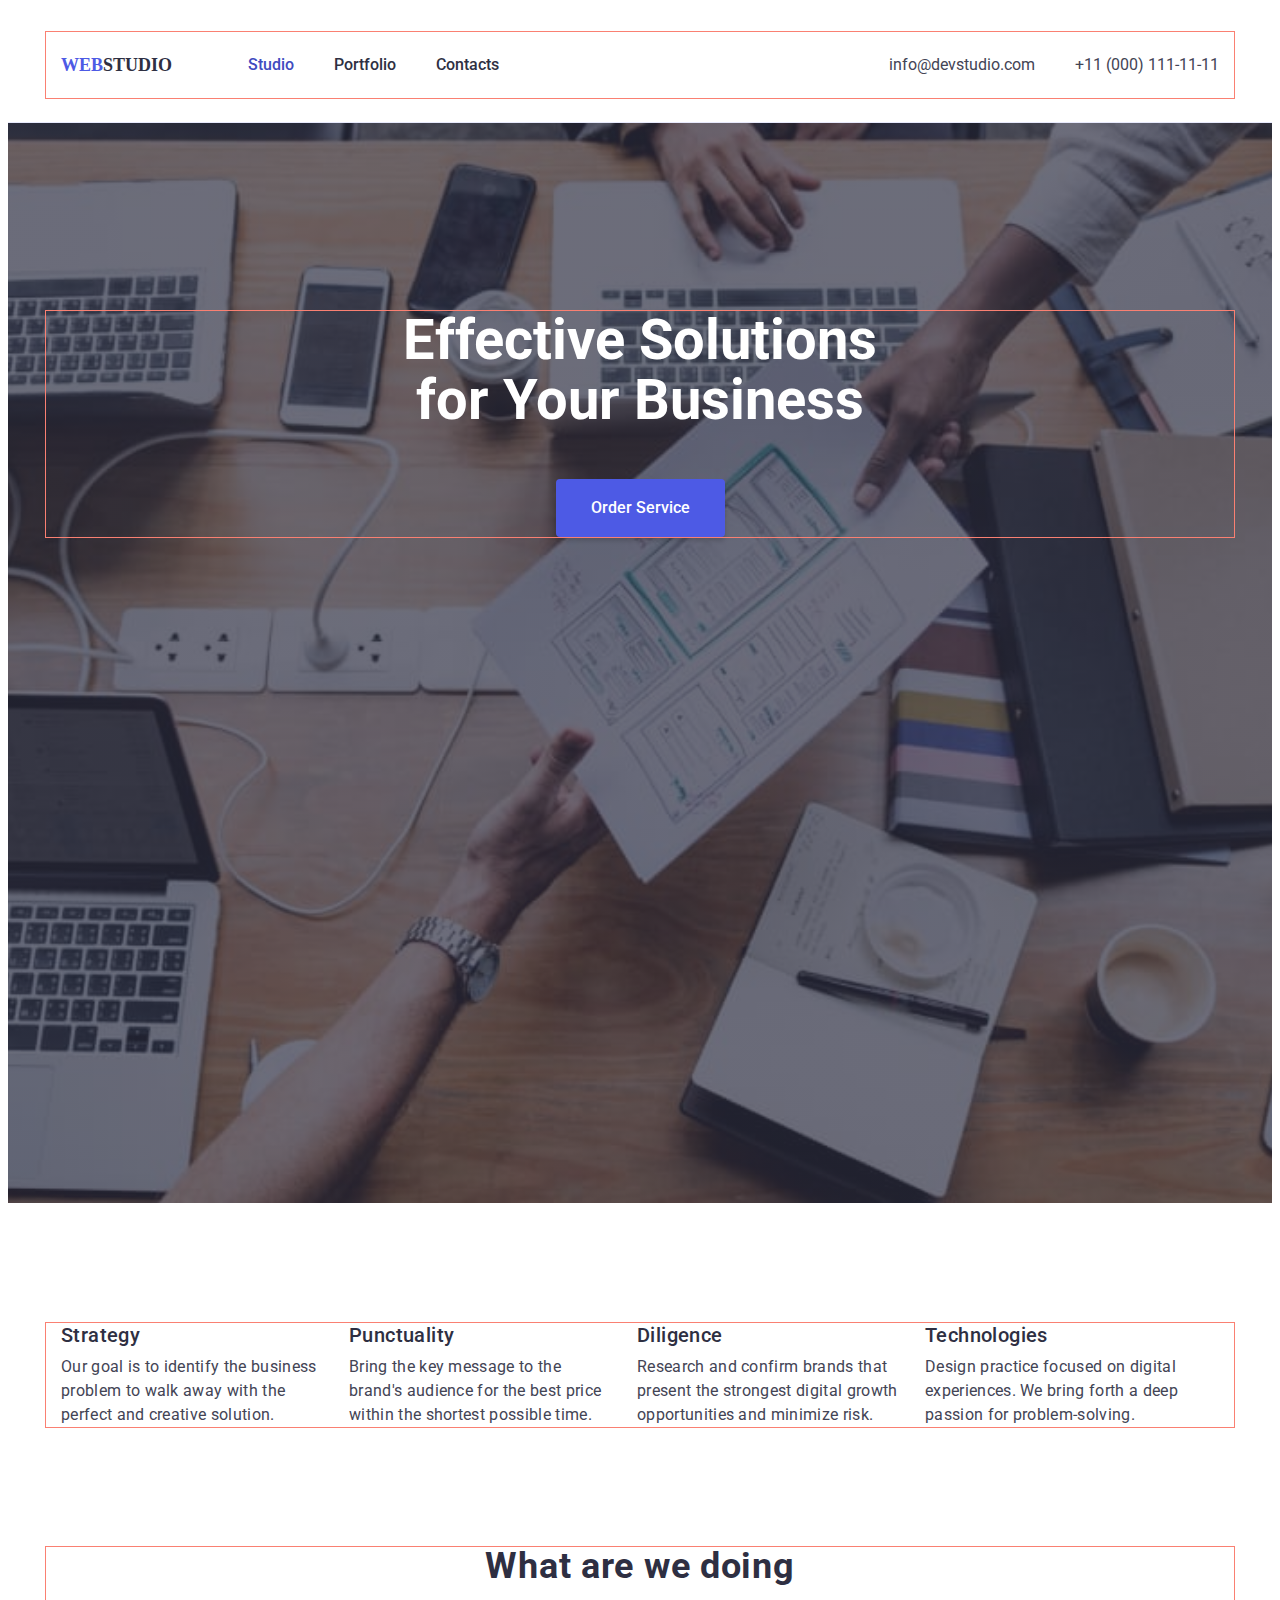
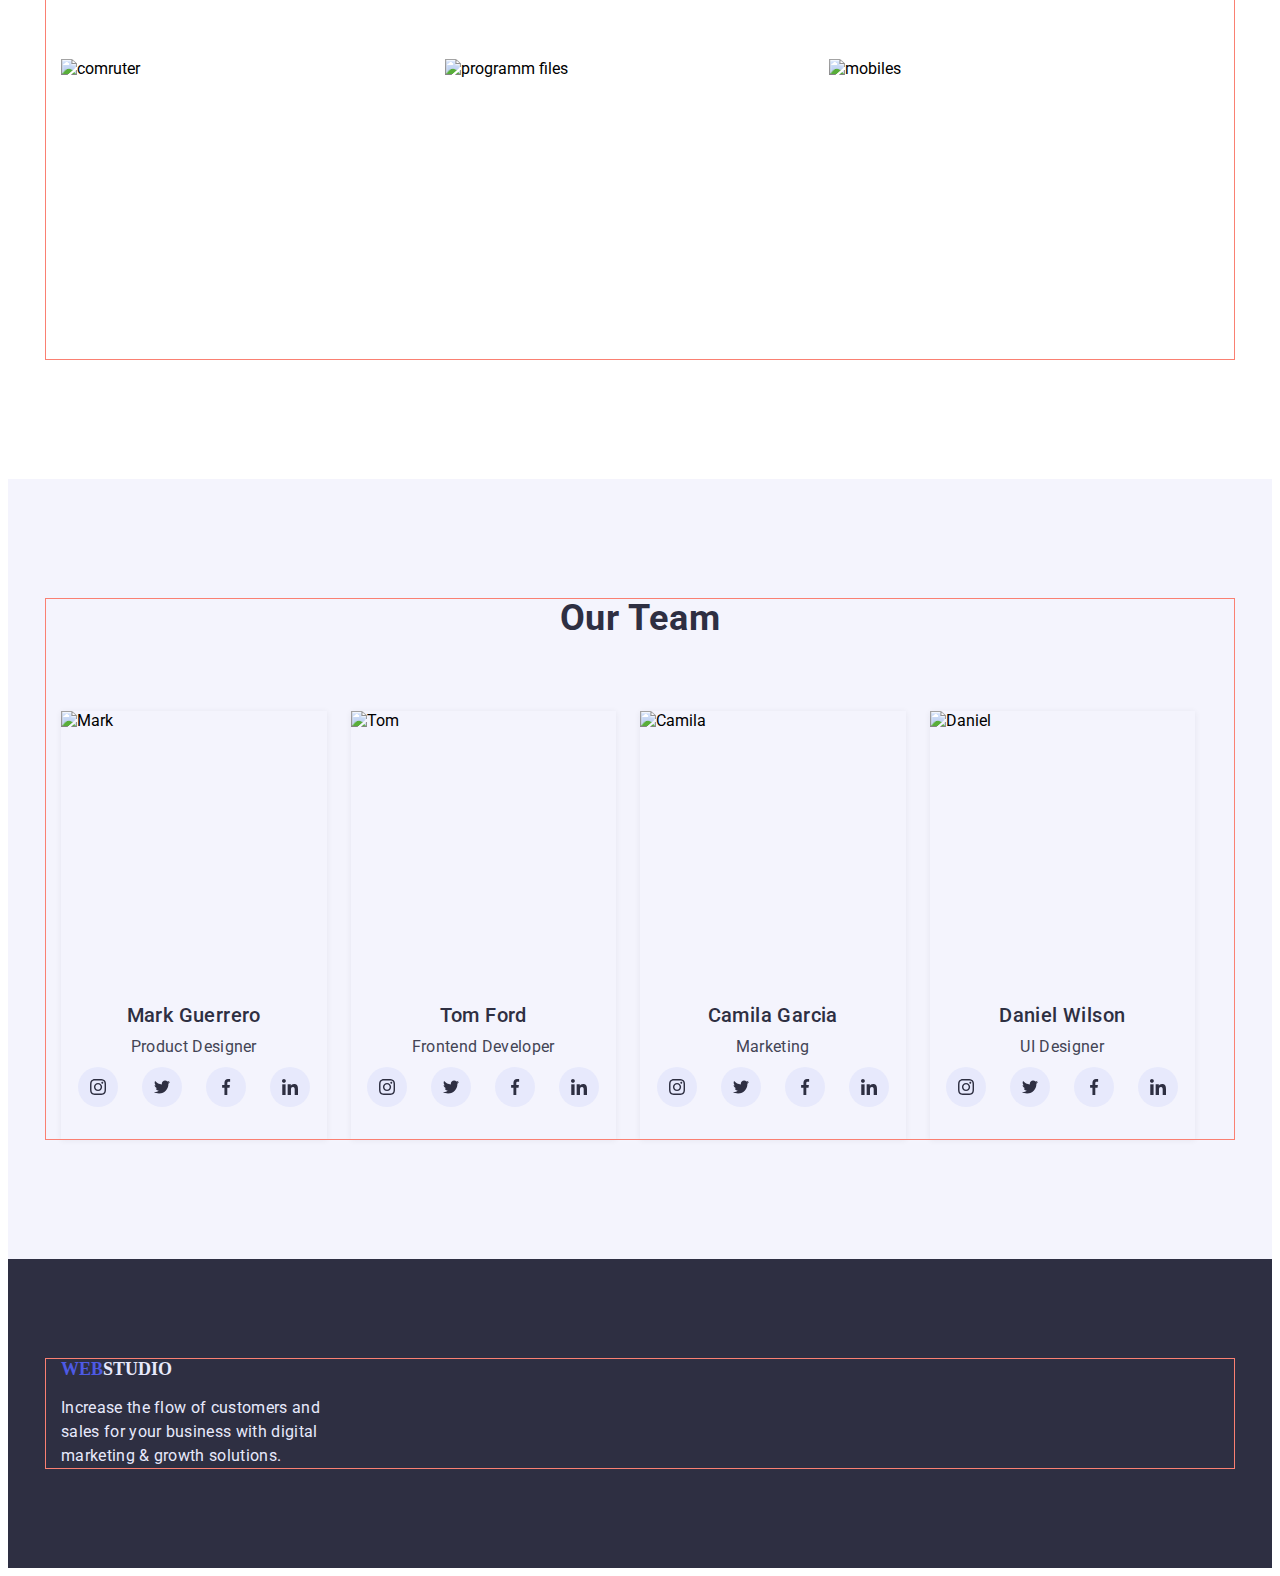
==== index.html @ 9deb0071 "bg+icons" ====
<!DOCTYPE html>
<html lang="en">
  <head>
    <meta charset="UTF-8" />
    <meta name="viewport" content="width=device-width, initial-scale=1.0" />
    <link rel="preconnect" href="https://fonts.googleapis.com" />
    <link rel="preconnect" href="https://fonts.gstatic.com" crossorigin />
    <link
      href="https://fonts.googleapis.com/css2?family=Roboto:wght@100;300;400;500;700;900&display=swap"
      rel="stylesheet"
    />

    <link
      rel="stylesheet"
      href="https://cdnjs.cloudflare.com/ajax/libs/modern-normalize/3.0.1/modern-normalize.min.css"
      integrity="sha512-q6WgHqiHlKyOqslT/lgBgodhd03Wp4BEqKeW6nNtlOY4quzyG3VoQKFrieaCeSnuVseNKRGpGeDU3qPmabCANg=="
      crossorigin="anonymous"
      referrerpolicy="no-referrer"
    />
    <link rel="stylesheet" href="./css/styles.css" />
    <title>Web Studio</title>
  </head>
  <body>
    <header class="header">
      <div class="container main-nav">
        <a class="logo-link logo link" href="#home"
          >WEB<span class="logo-dark">STUDIO</span></a
        >
        <nav class="header-navigation">
          <ul class="header-menu">
            <li class="header-menu-item">
              <a class="header-menu-link current link" href="./index.html"
                >Studio</a
              >
            </li>
            <li class="header-menu-item">
              <a class="header-menu-link link" href="./portfolio.html"
                >Portfolio</a
              >
            </li>
            <li class="header-menu-item">
              <a class="header-menu-link link" href="#contacts">Contacts</a>
            </li>
          </ul>
        </nav>

        <ul class="header-contact">
          <li class="header-contact-item">
            <a class="header-contact-link link" href="mailto:info@devstudio.com"
              >info@devstudio.com</a
            >
          </li>
          <li class="header-contact-item">
            <a class="header-contact-link link" href="tel:+110001111111"
              >+11 (000) 111-11-11</a
            >
          </li>
        </ul>
      </div>
    </header>

    <main>
      <section id="home" class="hero">
        <div class="container">
          <h1 class="hero-title">
            Effective Solutions <br />for Your Business
          </h1>
          <button class="hero-btn" type="button">Order Service</button>
        </div>
      </section>
      <section id="studio" class="uberuns">
        <div class="container">
          <h2 hidden>uber uns</h2>
          <ul class="uberuns-list">
            <li class="uberuns-item">
              <h3 class="uberuns-subtitel subtitel">Strategy</h3>
              <p class="uberuns-text text">
                Our goal is to identify the business problem to walk away with
                the perfect and creative solution.
              </p>
            </li>
            <li class="uberuns-item">
              <h3 class="uberuns-subtitel subtitel">Punctuality</h3>
              <p class="uberuns-text text">
                Bring the key message to the brand's audience for the best price
                within the shortest possible time.
              </p>
            </li>
            <li class="uberuns-item">
              <h3 class="uberuns-subtitel subtitel">Diligence</h3>
              <p class="uberuns-text text">
                Research and confirm brands that present the strongest digital
                growth opportunities and minimize risk.
              </p>
            </li>
            <li class="uberuns-item">
              <h3 class="uberuns-subtitel subtitel">Technologies</h3>
              <p class="uberuns-text text">
                Design practice focused on digital experiences. We bring forth a
                deep passion for problem-solving.
              </p>
            </li>
          </ul>
        </div>
      </section>
      <section id="portfolio" class="work">
        <div class="container">
          <h2 class="work-title title">What are we doing</h2>
          <ul class="work-list">
            <li class="work-item">
              <img
                src="./images/img_1.jpg"
                alt="comruter"
                width="360"
                height="300"
              />
            </li>
            <li class="work-item">
              <img
                src="./images/img_2.jpg"
                alt="programm files"
                width="360"
                height="300"
              />
            </li>
            <li class="work-item">
              <img
                src="./images/img_3.jpg"
                alt="mobiles"
                width="360"
                height="300"
              />
            </li>
          </ul>
        </div>
      </section>
      <section id="contacts" class="team">
        <div class="container">
          <h2 class="team-title title">Our Team</h2>
          <ul class="team-list">
            <li class="team-item">
              <img
                src="./images/img_Mark.jpg"
                alt="Mark"
                width="264"
                height="260"
                class="team-img"
              />
              <div class="team-description">
                <h3 class="team-subtitel subtitel">Mark Guerrero</h3>
                <p class="team-prof text">Product Designer</p>
                <ul class="team-soc-list list">
                  <li class="team-soc-item">
                    <a href="" class="team-soc-link"
                      ><svg class="team-soc-icon" width="16" height="16">
                        <use
                          href="./images/icons.svg#icon-instagram"
                        ></use></svg
                    ></a>
                  </li>
                  <li class="team-soc-item">
                    <a href="" class="team-soc-link"
                      ><svg class="team-soc-icon" width="16" height="16">
                        <use href="./images/icons.svg#icon-twitter"></use></svg
                    ></a>
                  </li>
                  <li class="team-soc-item">
                    <a href="" class="team-soc-link"
                      ><svg class="team-soc-icon" width="16" height="16">
                        <use href="./images/icons.svg#icon-facebook"></use></svg
                    ></a>
                  </li>
                  <li class="team-soc-item">
                    <a href="" class="team-soc-link"
                      ><svg class="team-soc-icon" width="16" height="16">
                        <use href="./images/icons.svg#icon-linkedin"></use></svg
                    ></a>
                  </li>
                </ul>
              </div>
            </li>
            <li class="team-item">
              <img
                src="./images/img_Tom.jpg"
                alt="Tom"
                width="264"
                height="260"
                class="team-img"
              />
              <div class="team-description">
                <h3 class="team-subtitel subtitel">Tom Ford</h3>
                <p class="team-prof text">Frontend Developer</p>
                <ul class="team-soc-list list">
                  <li class="team-soc-item">
                    <a href="" class="team-soc-link"
                      ><svg class="team-soc-icon" width="16" height="16">
                        <use
                          href="./images/icons.svg#icon-instagram"
                        ></use></svg
                    ></a>
                  </li>
                  <li class="team-soc-item">
                    <a href="" class="team-soc-link"
                      ><svg class="team-soc-icon" width="16" height="16">
                        <use href="./images/icons.svg#icon-twitter"></use></svg
                    ></a>
                  </li>
                  <li class="team-soc-item">
                    <a href="" class="team-soc-link"
                      ><svg class="team-soc-icon" width="16" height="16">
                        <use href="./images/icons.svg#icon-facebook"></use></svg
                    ></a>
                  </li>
                  <li class="team-soc-item">
                    <a href="" class="team-soc-link"
                      ><svg class="team-soc-icon" width="16" height="16">
                        <use href="./images/icons.svg#icon-linkedin"></use></svg
                    ></a>
                  </li>
                </ul>
              </div>
            </li>
            <li class="team-item">
              <img
                src="./images/img_Camila.jpg"
                alt="Camila"
                width="264"
                height="260"
                class="team-img"
              />
              <div class="team-description">
                <h3 class="team-subtitel subtitel">Camila Garcia</h3>
                <p class="team-prof text">Marketing</p>
                <ul class="team-soc-list list">
                  <li class="team-soc-item">
                    <a href="" class="team-soc-link"
                      ><svg class="team-soc-icon" width="16" height="16">
                        <use
                          href="./images/icons.svg#icon-instagram"
                        ></use></svg
                    ></a>
                  </li>
                  <li class="team-soc-item">
                    <a href="" class="team-soc-link"
                      ><svg class="team-soc-icon" width="16" height="16">
                        <use href="./images/icons.svg#icon-twitter"></use></svg
                    ></a>
                  </li>
                  <li class="team-soc-item">
                    <a href="" class="team-soc-link"
                      ><svg class="team-soc-icon" width="16" height="16">
                        <use href="./images/icons.svg#icon-facebook"></use></svg
                    ></a>
                  </li>
                  <li class="team-soc-item">
                    <a href="" class="team-soc-link"
                      ><svg class="team-soc-icon" width="16" height="16">
                        <use href="./images/icons.svg#icon-linkedin"></use></svg
                    ></a>
                  </li>
                </ul>
              </div>
            </li>
            <li class="team-item">
              <img
                src="./images/img_Daniel.jpg"
                alt="Daniel"
                width="264"
                height="260"
                class="team-img"
              />
              <div class="team-description">
                <h3 class="team-subtitel subtitel">Daniel Wilson</h3>
                <p class="team-prof text">UI Designer</p>
                <ul class="team-soc-list list">
                  <li class="team-soc-item">
                    <a href="" class="team-soc-link"
                      ><svg class="team-soc-icon" width="16" height="16">
                        <use
                          href="./images/icons.svg#icon-instagram"
                        ></use></svg
                    ></a>
                  </li>
                  <li class="team-soc-item">
                    <a href="" class="team-soc-link"
                      ><svg class="team-soc-icon" width="16" height="16">
                        <use href="./images/icons.svg#icon-twitter"></use></svg
                    ></a>
                  </li>
                  <li class="team-soc-item">
                    <a href="" class="team-soc-link"
                      ><svg class="team-soc-icon" width="16" height="16">
                        <use href="./images/icons.svg#icon-facebook"></use></svg
                    ></a>
                  </li>
                  <li class="team-soc-item">
                    <a href="" class="team-soc-link"
                      ><svg class="team-soc-icon" width="16" height="16">
                        <use href="./images/icons.svg#icon-linkedin"></use></svg
                    ></a>
                  </li>
                </ul>
              </div>
            </li>
          </ul>
        </div>
      </section>
    </main>

    <footer class="footer">
      <div class="container">
        <a class="logo link" href="#home"
          >WEB<span class="logo-light">STUDIO</span></a
        >
        <p class="foot">
          Increase the flow of customers and sales for your business with
          digital marketing & growth solutions.
        </p>
      </div>
    </footer>
  </body>
</html>
---- css/styles.css ----
:root {
  --dark-color: #2e2f42;
  --text-color: #434455;
  --second-text-color: #ffffff;
  --primarybrand-color: #4d5ae5;
  --pressed-state-color: #404bbf;
  --accent-color: #e7e9fc;
  --light-color: #f4f4fd;
  /* --success-color: #31d0aa; */
  /* --subtletext-color: #8e8f99; */
  --padding-top: 120px;
  --padding-bottom: 120px;
  --max-width: 264px;
  --margin-bottom-text: 8px;
  --mardin-bottom-subtitle: 72px;
  --margin-bottom-img: 32px;
  --margin-right: 24px;
}

/* * { */
/* box-sizing: border-box; */
/* margin: 0; */
/* padding: 0; */
/* } */

/* html, */
/* body { */
/* height: 100%; */
/* margin: 0; */
/* padding: 0; */
/* box-sizing: border-box; */
/* } */

body {
  font-family: "Roboto", sans-serif;
}

p,
h1,
h2,
h3,
h4,
h5,
h6 {
  margin: 0;
}

a {
  text-decoration: none;
}

ul,
ol {
  list-style-type: none;
  padding-left: 0;
  margin: 0;
}

/* address { */
/* font-style: normal; */
/* } */

button {
  cursor: pointer;
}

img {
  height: auto;
  max-width: 100%;
  display: block;
}

.link {
  text-decoration: none;
}

.list {
  padding: 0;
  margin: 0;
  list-style: none;
}

.container {
  max-width: 1158px;
  width: 100%;
  padding-left: 15px;
  padding-right: 15px;
  margin: 0 auto;
  outline: 1px solid salmon;
}

.logo {
  font-family: "Raleway";
  font-optical-sizing: auto;
  font-weight: 800;
  /* font-style: normal; */
  font-size: 18px;
  line-height: 1.16;
  letter-spacing: 3%;
  color: var(--primarybrand-color);
}

.logo-dark {
  color: var(--dark-color);
}

.logo-light {
  color: var(--accent-color);
}

.title {
  font-size: 36px;
  /* font-weight: 700; */
  line-height: 1.11;
  letter-spacing: 0.02em;
  text-align: center;
  color: var(--dark-color);
}

.subtitel {
  font-size: 20px;
  font-weight: 500;
  line-height: 1.2;
  letter-spacing: 0.02em;
  color: var(--dark-color);
}

.text {
  font-size: 16px;
  /* font-weight: 400; */
  line-height: 1.5;
  letter-spacing: 0.02em;
  color: var(--text-color);
}

/*! ----------HEADER -------*/
/* .header-contact { */
/* font-style: normal; */
/* } */
/*  */

.header {
  padding-top: 24px;
  padding-bottom: 24px;
  border-bottom: 1px solid var(--accent-color);
}

.main-nav {
  display: flex;
  align-items: center;
  /* justify-content: space-between; */
}

.logo-link {
  /* padding-top: 24px; */
  /* padding-bottom: 24px; */
  /* margin-right: 76px; */
}

.header-menu {
  display: flex;
  margin-left: 76px;
  /* margin-right: 332px; */
}

.header-menu-item:not(:last-child) {
  margin-right: 40px;
}

.header-menu-link {
  display: block;
  padding-top: 21px;
  padding-bottom: 21px;

  font-weight: 500;
  font-size: 16px;
  line-height: 1.5;
  letter-spacing: 2%;
  color: var(--dark-color);
}

.header-menu-link.current {
  color: var(--pressed-state-color);
}

.header-menu-link:active {
  color: var(--pressed-state-color);
}

.header-contact {
  display: flex;
  margin-left: auto;
}

.header-contact-link {
  display: block;

  /* font-weight: 400; */
  font-size: 16px;
  line-height: 1.5;
  letter-spacing: 2%;
  /* font-style: normal; */
  color: var(--text-color);
}

.header-contact-item:not(:last-child) {
  margin-right: 40px;
}

/*! ----------HERO-------*/

.hero {
  padding-top: 188px;
  padding-bottom: 292px;
  text-align: center;
  max-width: 1660px;
  height: 600px;
  background-color: var(--dark-color);
  background-image: linear-gradient(
      rgba(46, 47, 66, 0.7),
      rgba(46, 47, 66, 0.7)
    ),
    url(../images/hero-bg.jpg);
  background-repeat: no-repeat;
  background-size: cover;
  background-position: center;
  margin: 0 auto;
}

.hero-title {
  margin: 0 auto 48px;
  /* font-weight: 700; */
  font-size: 56px;
  letter-spacing: 2%;
  line-height: 1.07;
  text-align: center;
  color: var(--second-text-color);
  /* max-width: 496px; */
}

.hero-btn {
  min-width: 169px;
  padding: 16px 32px;
  font-family: inherit;
  font-size: 16px;
  font-weight: 500;
  line-height: 1.5;
  /* letter-spacing: 4%; */
  background-color: var(--primarybrand-color);
  color: var(--second-text-color);
  /* text-align: center; */
  cursor: pointer;
  border: 1px solid transparent;
  border-radius: 4px;
  box-shadow: 0px 4px 4px 0px #00000026;
}

.hero-btn:hover {
  background-color: var(--pressed-state-color);
  border: 1px solid transparent;
}

/*! ----------UBER UNS -------*/

.uberuns {
  padding-top: var(--padding-top);
  padding-bottom: var(--padding-bottom);
}

.uberuns-list {
  display: flex;
}

.uberuns-item {
  width: 264px;
}

.uberuns-item:not(:last-child) {
  margin-right: var(--margin-right);
}

.uberuns-subtitel {
  text-align: left;
  margin-bottom: var(--margin-bottom-text);
}

.uberuns-text {
  text-align: left;
  max-width: var(--max-width);
}

/*! ----------WORK -------*/

.work {
  padding-bottom: var(--padding-bottom);
}

.work-title {
  margin-bottom: var(--mardin-bottom-subtitle);
}

.work-list {
  display: flex;
}

.work-item {
}

.work-item:not(:last-child) {
  margin-right: var(--margin-right);
}

/*! ----------OUR TEAM -------*/

.team {
  padding-top: var(--padding-top);
  padding-bottom: var(--padding-bottom);
  background-color: #f4f4fd;
}

.team-title {
  margin-bottom: var(--mardin-bottom-subtitle);
}

.team-list {
  display: flex;

  margin-right: 24px;
  /* justify-content: space-between; */
}

.team-item {
  min-width: 264px;
  flex-basis: calc((100% - 72px) * 4);
  box-shadow: 0px 2px 1px 0px #2e2f4214;
  box-shadow: 0px 1px 1px 0px #2e2f4229;
  box-shadow: 0px 1px 6px 0px #2e2f4214;
}

.team-item:not(:last-child) {
  margin-right: var(--margin-right);
}

.team-img {
  margin-bottom: var(--margin-bottom-img);
}

.team-description {
  margin-bottom: 32px;
}

.team-subtitel {
  text-align: center;
  margin-bottom: var(--margin-bottom-text);
}

.team-prof {
  text-align: center;
  margin-bottom: var(--margin-bottom-text);
}
.team-soc-list {
  display: flex;
  justify-content: center;
}

.team-soc-item + .team-soc-item {
  margin-left: 24px;
}

.team-soc-link {
  display: flex;
  justify-content: center;
  align-items: center;
  width: 40px;
  height: 40px;
  background-color: var(--accent-color);
  border-radius: 50%;
  fill: var(--dark-color);
}

.team-soc-link:hover {
  background-color: var(--primarybrand-color);
  fill: var(--accent-color);
}

.team-soc-link:focus {
  background-color: var(--primarybrand-color);
  fill: var(--accent-color);
}

/*! ----------FOOTER -------*/

.footer {
  background-color: var(--dark-color);
  padding-top: 100px;
  padding-bottom: 100px;
}

.footer-logo {
}

.foot {
  font-size: 16px;
  /* font-weight: 400; */
  line-height: 1.5;
  letter-spacing: 0.02em;
  text-align: left;
  color: var(--accent-color);
  max-width: var(--max-width);
  margin-top: 16px;
}

/*! ----------PORTFOLIO -------*/

.portfolio {
  padding-top: 96px;
  padding-bottom: var(--padding-bottom);
}

.portfolio-filter {
  display: flex;
  justify-content: center;
  padding-bottom: 72px;
}

.portfolio-filter-item {
}

.portfolio-filter-item:not(:last-child) {
  margin-right: var(--margin-right);
}

.portfolio-btn {
  cursor: pointer;
  background-color: var(--light-color);
  color: var(--primarybrand-color);
  /* width: Hug (78px)px; */
  /* height: Hug (48px)px; */
  padding: 12px 24px;
  border-radius: 4px;
  border: 1px solid var(--accent-color);
  /* opacity: 0px; */
  /*  */
}

.portfolio-btn:hover,
.portfolio-btn:focus {
  background-color: var(--pressed-state-color);
  color: var(--second-text-color);
}

.portfolio-list {
  display: flex;
  flex-wrap: wrap;
  margin: -15px;
  /* margin-left: -6px; чтобы поместить в строку 3 элемента */
}

.portfolio-item {
  margin: 15px;
  flex-basis: calc((100% - 90px) / 3);
  /* flex-basis: calc((100% - 48px) / 3); */
  /* margin-right: var(--margin-right); */
  /* margin-bottom: 48px; */

  border: 1px solid var(--accent-color);
}

/* .portfolio-item:nth-last-child(-n + 3) { */
/* margin-bottom: 0; */
/* } */
/*  */
/* .portfolio-item:nth-child(3n) { */
/* margin-right: 0; */
/* } */

.portfolio-description {
  margin-top: var(--margin-bottom-img);
  margin-bottom: var(--margin-bottom-img);
  padding-left: 16px;
}

.portfolio-subtitel {
  margin-bottom: var(--margin-bottom-text);
}

.portfolio-text {
}
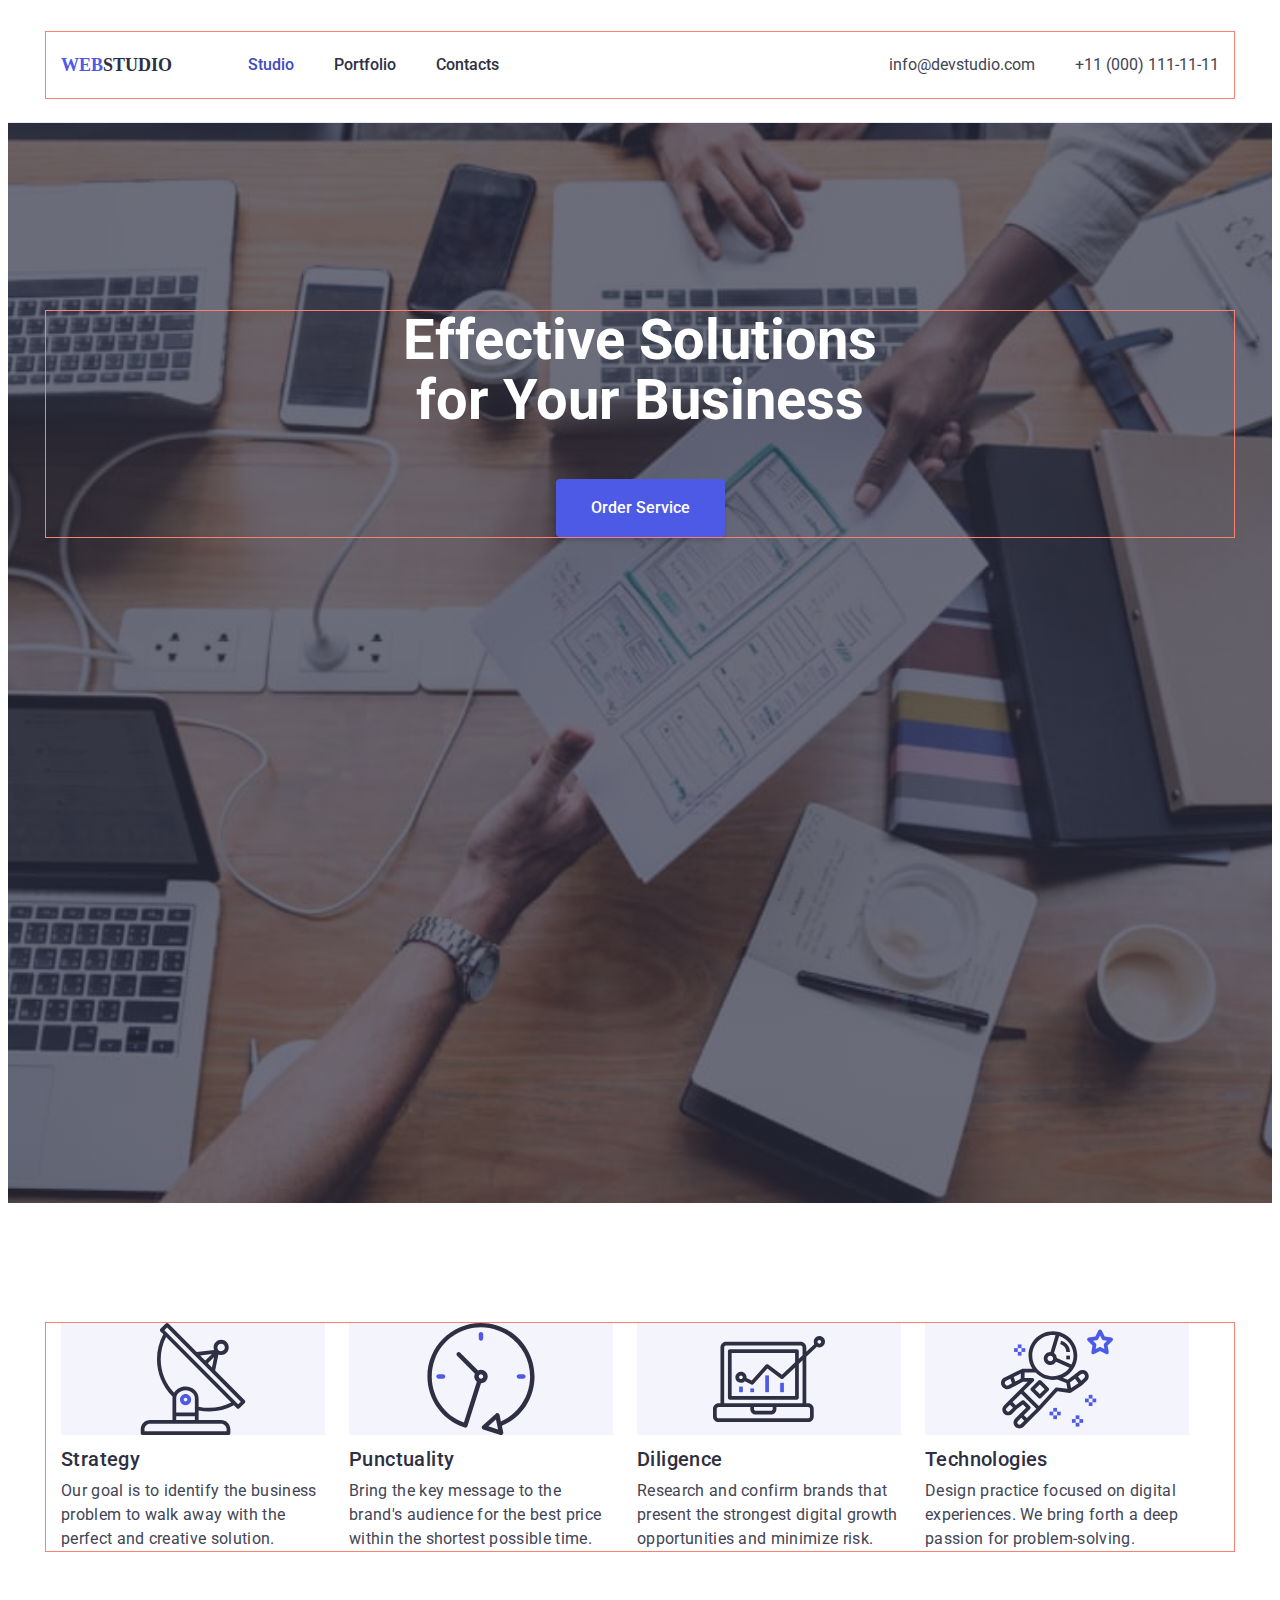
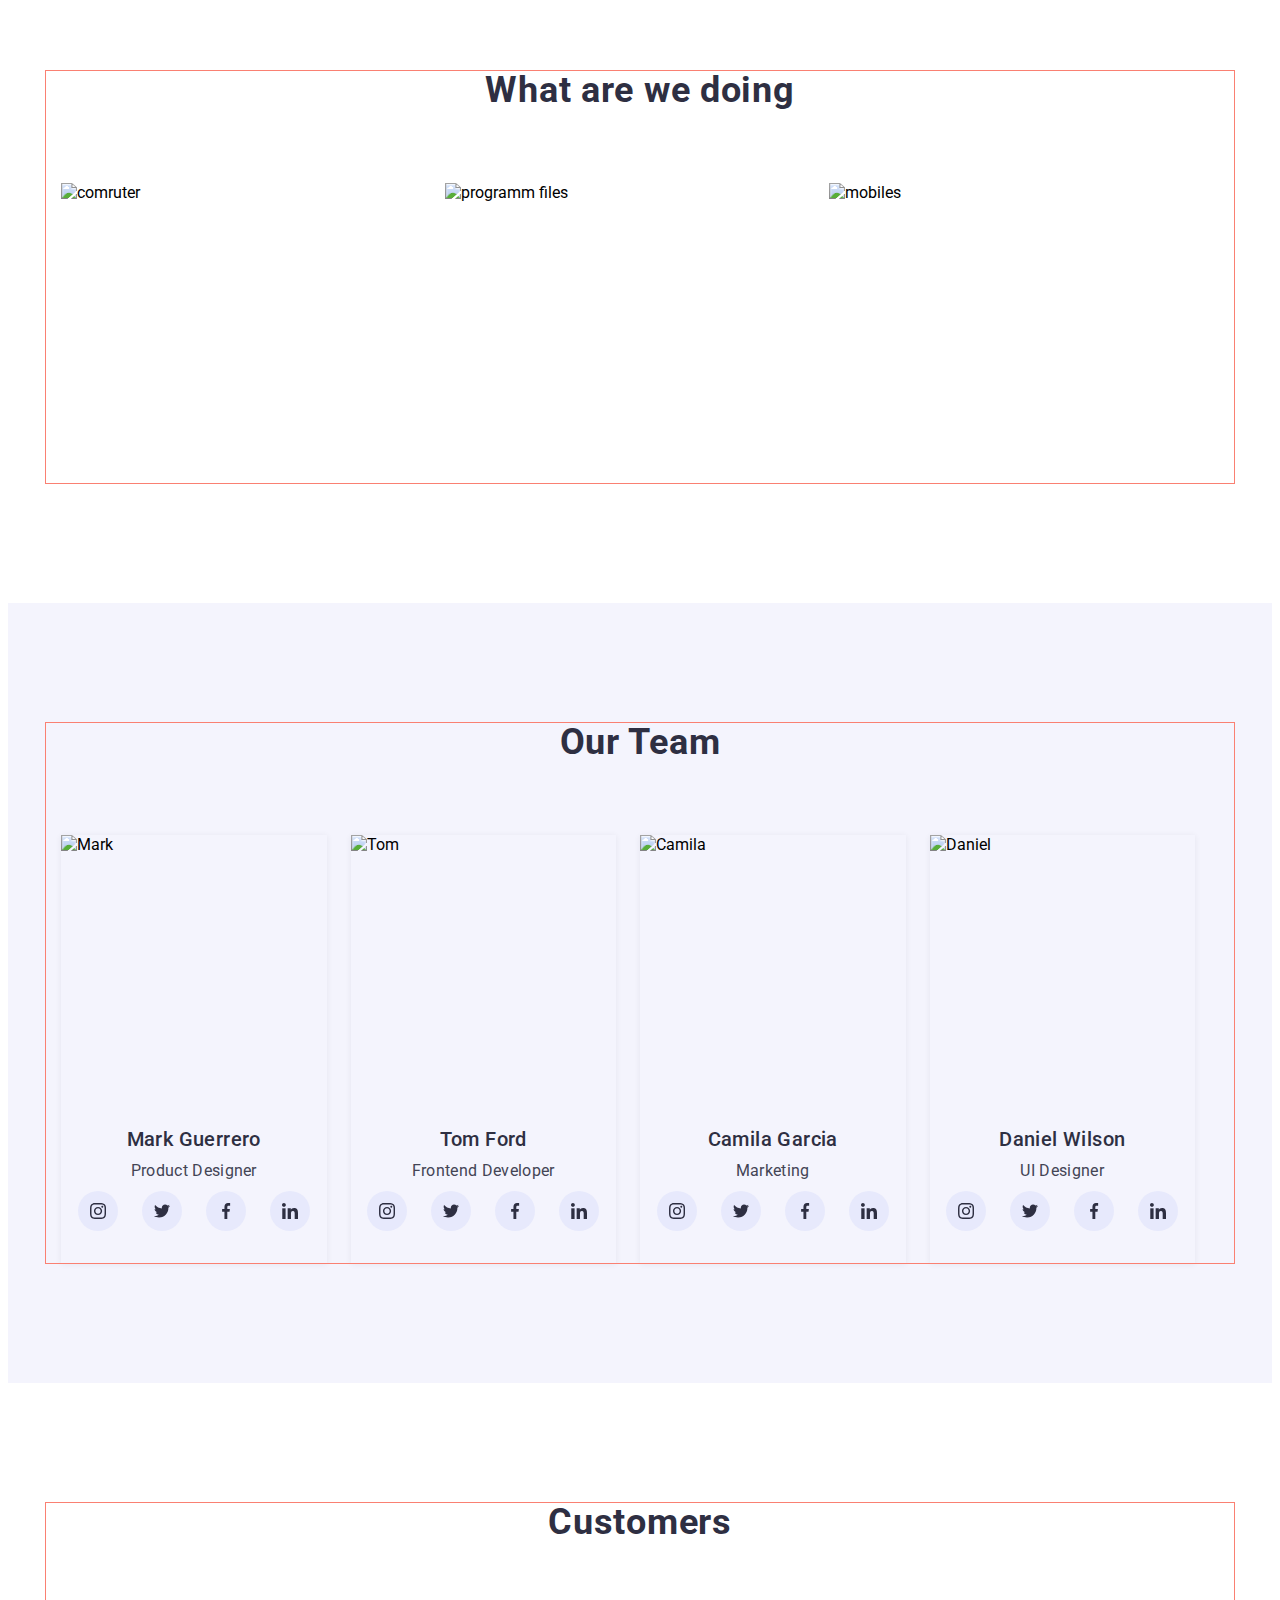
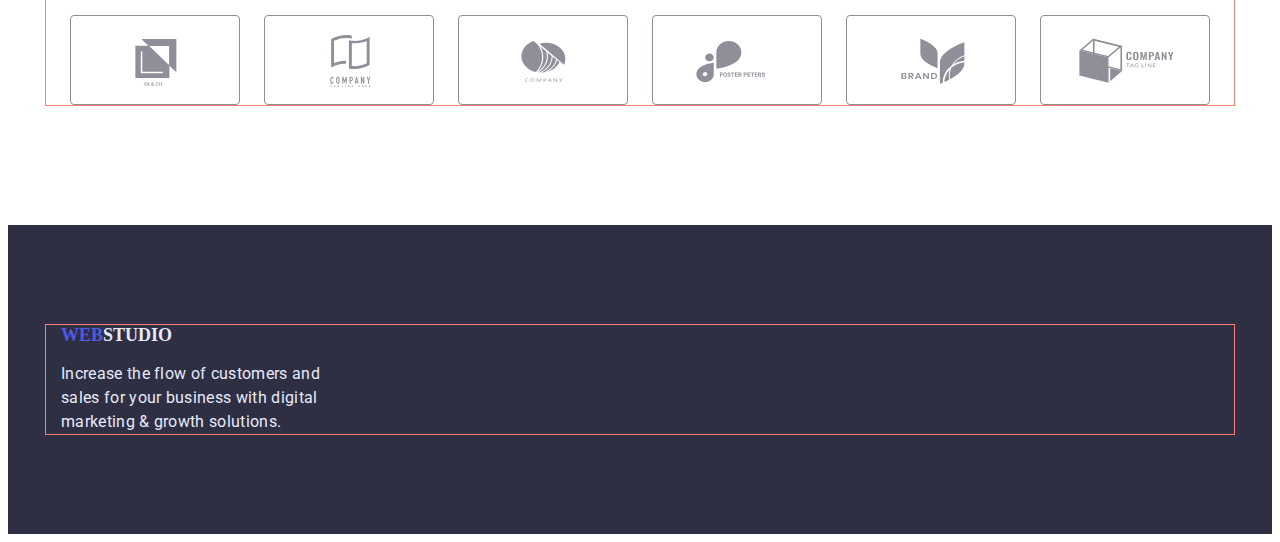
==== commit 879a428c: "hover, custoners, sprite" ====
--- a/index.html
+++ b/index.html
@@ -68,11 +68,15 @@
           <button class="hero-btn" type="button">Order Service</button>
         </div>
       </section>
+
       <section id="studio" class="uberuns">
         <div class="container">
           <h2 hidden>uber uns</h2>
           <ul class="uberuns-list">
             <li class="uberuns-item">
+              <svg class="uberuns-icon" width="264" height="112">
+                <use href="./images/icons.svg#icon-antenna"></use>
+              </svg>
               <h3 class="uberuns-subtitel subtitel">Strategy</h3>
               <p class="uberuns-text text">
                 Our goal is to identify the business problem to walk away with
@@ -80,6 +84,9 @@
               </p>
             </li>
             <li class="uberuns-item">
+              <svg class="uberuns-icon" width="264" height="112">
+                <use href="./images/icons.svg#icon-clock"></use>
+              </svg>
               <h3 class="uberuns-subtitel subtitel">Punctuality</h3>
               <p class="uberuns-text text">
                 Bring the key message to the brand's audience for the best price
@@ -87,6 +94,9 @@
               </p>
             </li>
             <li class="uberuns-item">
+              <svg class="uberuns-icon" width="264" height="112">
+                <use href="./images/icons.svg#icon-diagram"></use>
+              </svg>
               <h3 class="uberuns-subtitel subtitel">Diligence</h3>
               <p class="uberuns-text text">
                 Research and confirm brands that present the strongest digital
@@ -94,6 +104,9 @@
               </p>
             </li>
             <li class="uberuns-item">
+              <svg class="uberuns-icon" width="264" height="112">
+                <use href="./images/icons.svg#icon-astronaut"></use>
+              </svg>
               <h3 class="uberuns-subtitel subtitel">Technologies</h3>
               <p class="uberuns-text text">
                 Design practice focused on digital experiences. We bring forth a
@@ -103,6 +116,7 @@
           </ul>
         </div>
       </section>
+
       <section id="portfolio" class="work">
         <div class="container">
           <h2 class="work-title title">What are we doing</h2>
@@ -134,6 +148,7 @@
           </ul>
         </div>
       </section>
+
       <section id="contacts" class="team">
         <div class="container">
           <h2 class="team-title title">Our Team</h2>
@@ -305,11 +320,55 @@
           </ul>
         </div>
       </section>
+
+      <section class="customers">
+        <div class="container">
+          <h2 class="customers-title title">Customers</h2>
+          <ul class="customers-list">
+            <li class="customers-item">
+              <a href="" class="customers-link"
+                ><svg class="customers-icon" width="104" height="56">
+                  <use href="./images/icons.svg#icon-Logo"></use></svg
+              ></a>
+            </li>
+            <li class="customers-item">
+              <a href="" class="customers-link"
+                ><svg class="customers-icon" width="104" height="56">
+                  <use href="./images/icons.svg#icon-Logo-1"></use></svg
+              ></a>
+            </li>
+            <li class="customers-item">
+              <a href="" class="customers-link"
+                ><svg class="customers-icon" width="104" height="56">
+                  <use href="./images/icons.svg#icon-Logo-2"></use></svg
+              ></a>
+            </li>
+            <li class="customers-item">
+              <a href="" class="customers-link"
+                ><svg class="customers-icon" width="104" height="56">
+                  <use href="./images/icons.svg#icon-Logo-3"></use></svg
+              ></a>
+            </li>
+            <li class="customers-item">
+              <a href="" class="customers-link"
+                ><svg class="customers-icon" width="104" height="56">
+                  <use href="./images/icons.svg#icon-Logo-4"></use></svg
+              ></a>
+            </li>
+            <li class="customers-item">
+              <a href="" class="customers-link"
+                ><svg class="customers-icon" width="104" height="56">
+                  <use href="./images/icons.svg#icon-Logo-5"></use></svg
+              ></a>
+            </li>
+          </ul>
+        </div>
+      </section>
     </main>
 
     <footer class="footer">
       <div class="container">
-        <a class="logo link" href="#home"
+        <a class="logo link" href=""
           >WEB<span class="logo-light">STUDIO</span></a
         >
         <p class="foot">
--- a/css/styles.css
+++ b/css/styles.css
@@ -7,7 +7,7 @@
   --accent-color: #e7e9fc;
   --light-color: #f4f4fd;
   /* --success-color: #31d0aa; */
-  /* --subtletext-color: #8e8f99; */
+  --subtext-color: #8e8f99;
   --padding-top: 120px;
   --padding-bottom: 120px;
   --max-width: 264px;
@@ -187,6 +187,11 @@
   color: var(--pressed-state-color);
 }
 
+.header-menu-link:hover,
+.header-menu-link:focus {
+  color: var(--pressed-state-color);
+}
+
 .header-contact {
   display: flex;
   margin-left: auto;
@@ -201,6 +206,11 @@
   letter-spacing: 2%;
   /* font-style: normal; */
   color: var(--text-color);
+}
+
+.header-contact-link:hover,
+.header-contact-link:focus {
+  color: var(--pressed-state-color);
 }
 
 .header-contact-item:not(:last-child) {
@@ -279,8 +289,13 @@
   margin-right: var(--margin-right);
 }
 
+.uberuns-icon {
+  background-color: var(--light-color);
+}
+
 .uberuns-subtitel {
   text-align: left;
+  margin-top: var(--margin-bottom-text);
   margin-bottom: var(--margin-bottom-text);
 }
 
@@ -382,10 +397,52 @@
   background-color: var(--primarybrand-color);
   fill: var(--accent-color);
 }
-
-.team-soc-link:focus {
-  background-color: var(--primarybrand-color);
-  fill: var(--accent-color);
+/*  */
+/* .team-soc-link:focus { */
+/* background-color: var(--primarybrand-color); */
+/* fill: var(--accent-color); */
+/* } */
+/*  */
+
+/*! ----------CUSTOMERS -------*/
+
+.customers {
+  padding-top: var(--padding-top);
+  padding-bottom: var(--padding-bottom);
+}
+
+.customers-title {
+  margin-bottom: var(--mardin-bottom-subtitle);
+}
+
+.customers-list {
+  display: flex;
+  justify-content: center;
+}
+
+.customers-item + .customers-item {
+  margin-left: 24px;
+}
+
+.customers-link {
+  display: flex;
+  justify-content: center;
+  align-items: center;
+  width: 168px;
+  height: 88px;
+  border: 1px solid var(--subtext-color);
+  border-radius: 4px;
+  fill: var(--subtext-color);
+}
+
+.customers-link:hover {
+  border: 1px solid var(--primarybrand-color);
+  fill: var(--primarybrand-color);
+}
+
+.customers-link:focus {
+  border: 1px solid var(--primarybrand-color);
+  fill: var(--primarybrand-color);
 }
 
 /*! ----------FOOTER -------*/
@@ -447,6 +504,9 @@
 .portfolio-btn:focus {
   background-color: var(--pressed-state-color);
   color: var(--second-text-color);
+  box-shadow: 0px 2px 2px 0px rgba(0, 0, 0, 0.12);
+  box-shadow: 0px 2px 1px 0px rgba(0, 0, 0, 0.08);
+  box-shadow: 0px 3px 1px 0px rgba(0, 0, 0, 0.1);
 }
 
 .portfolio-list {
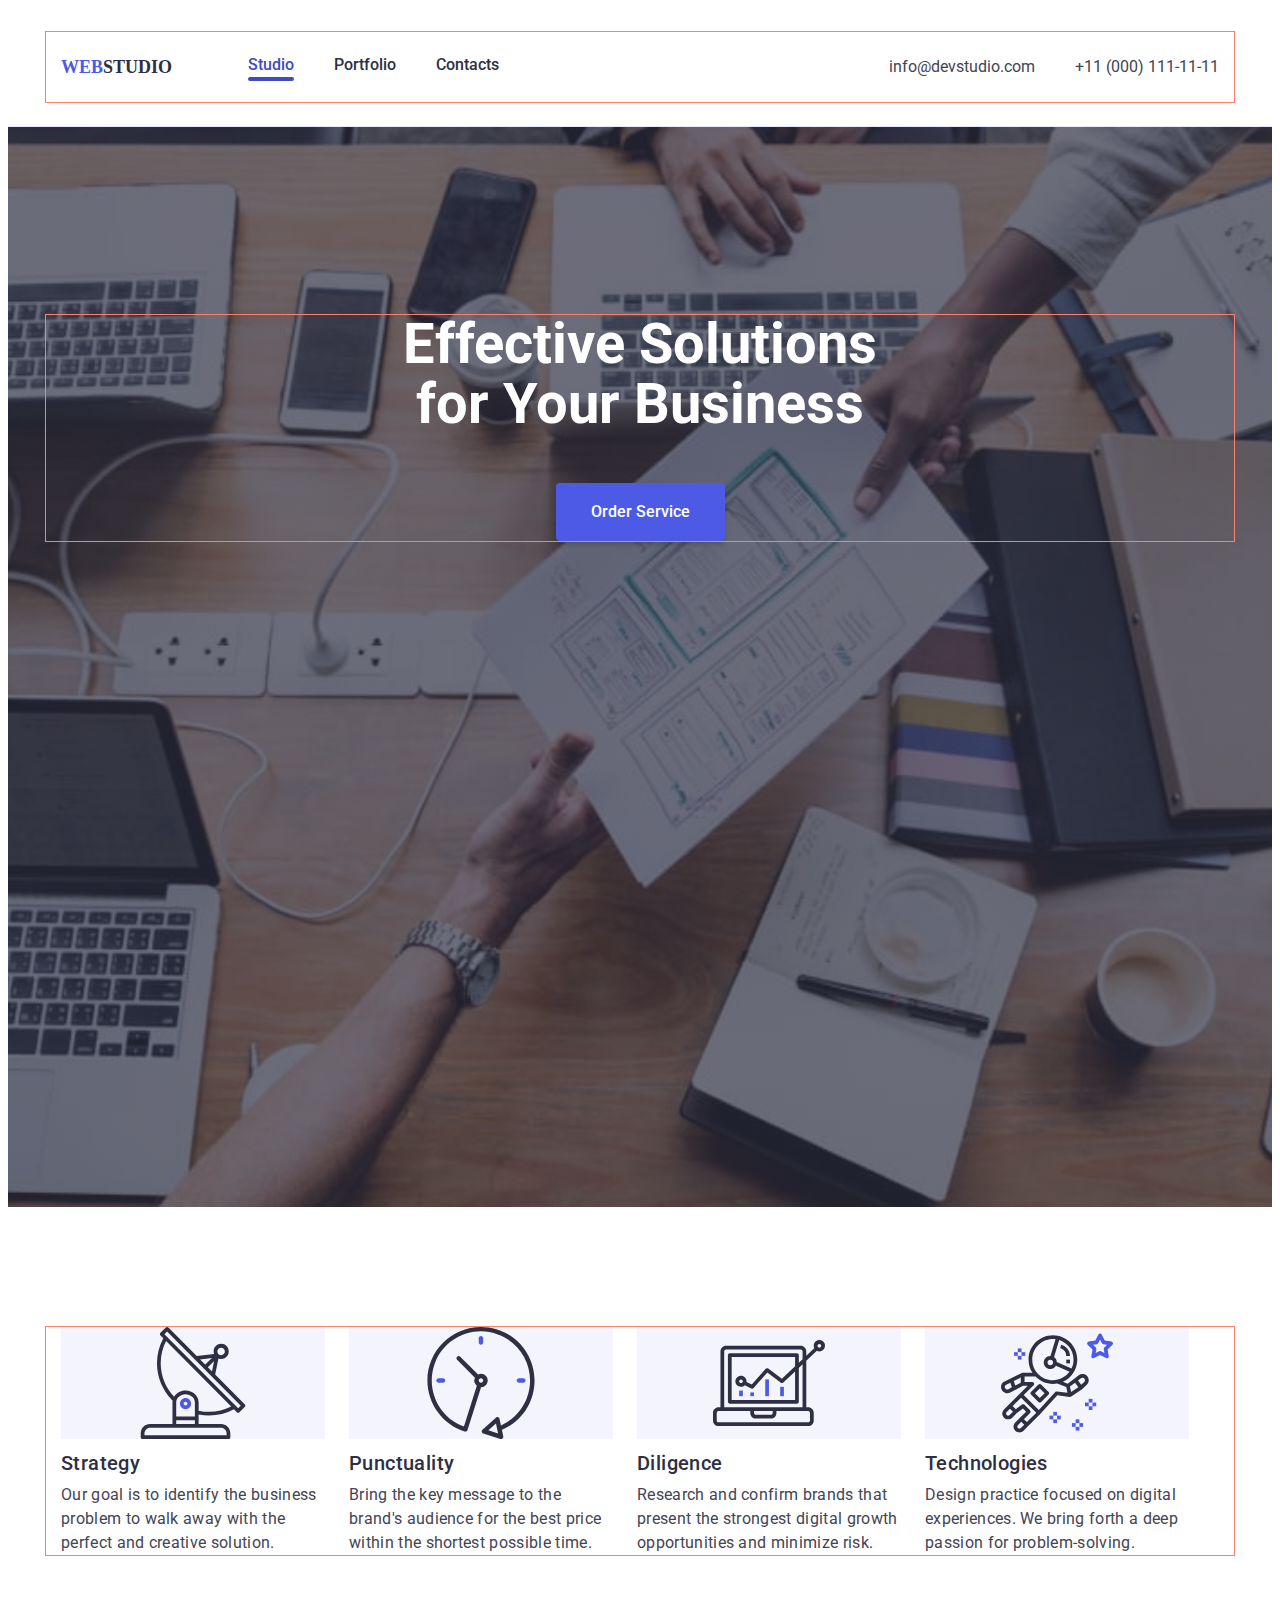
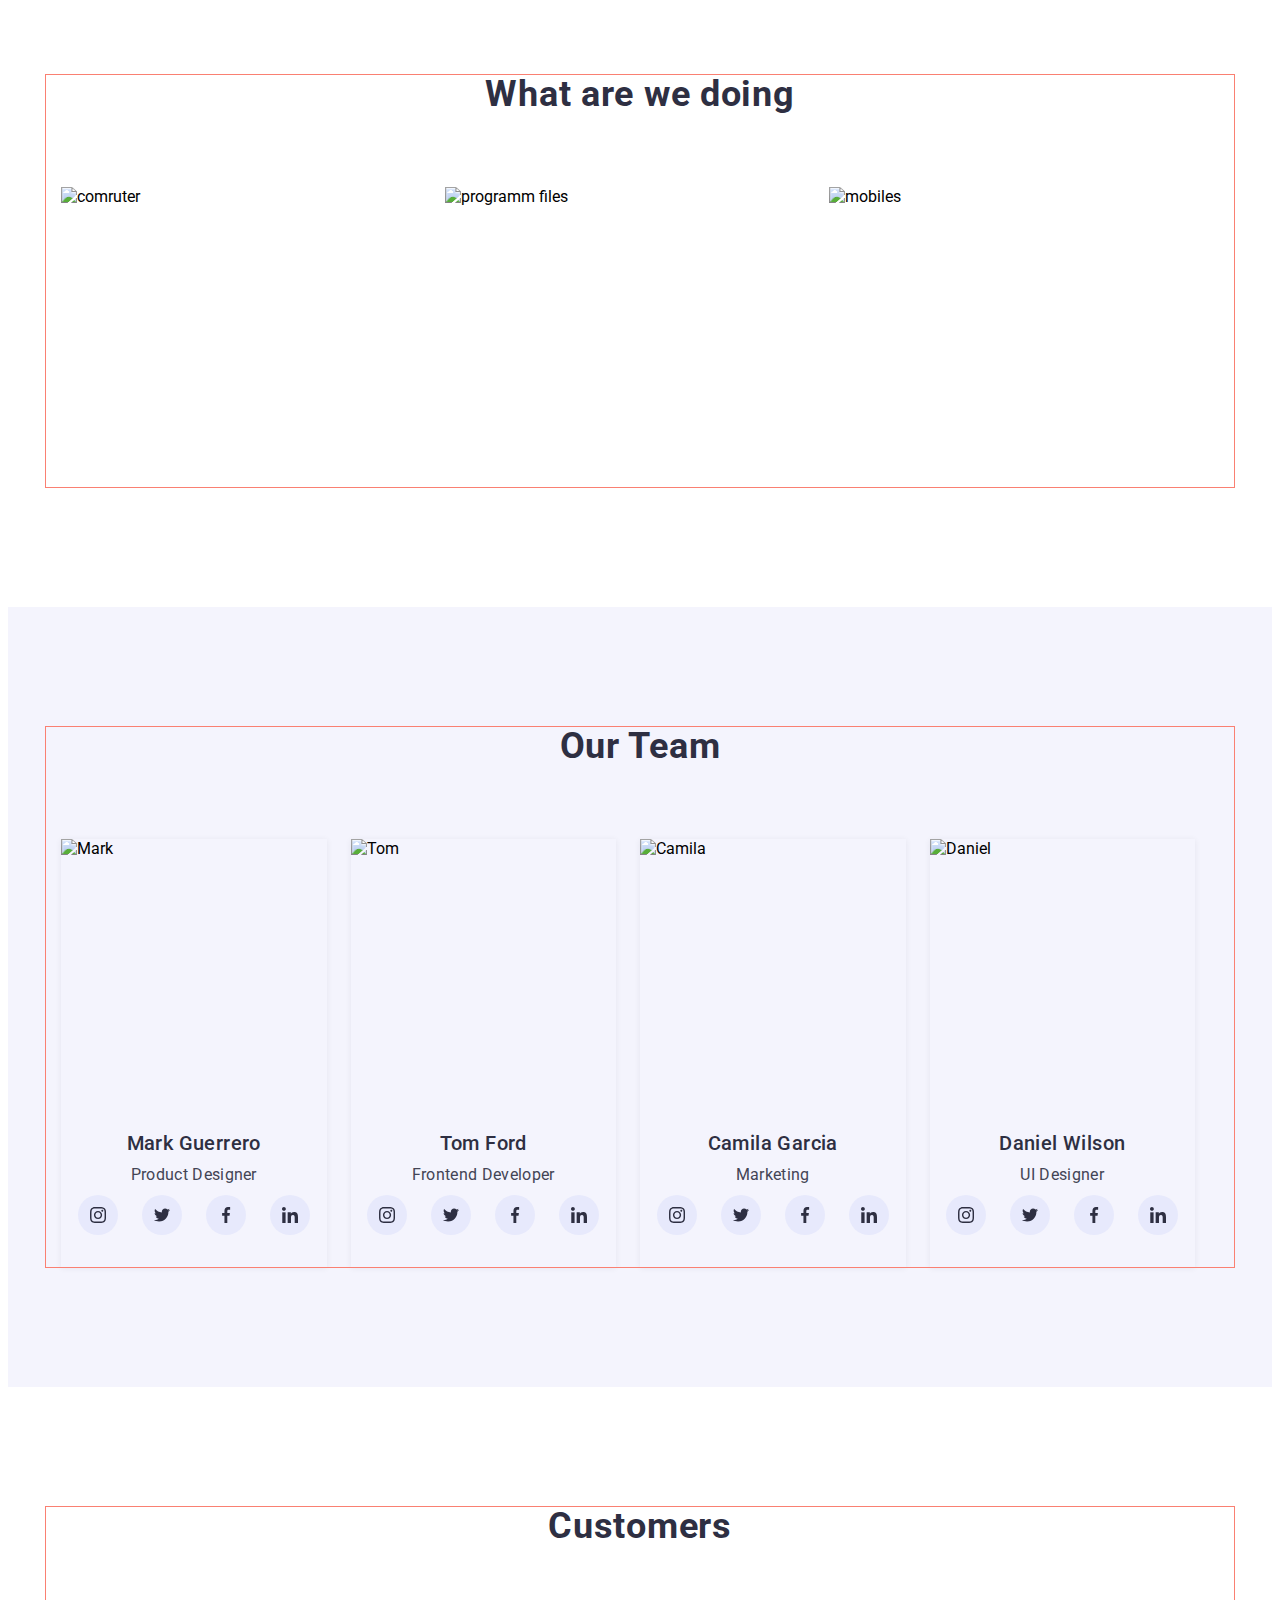
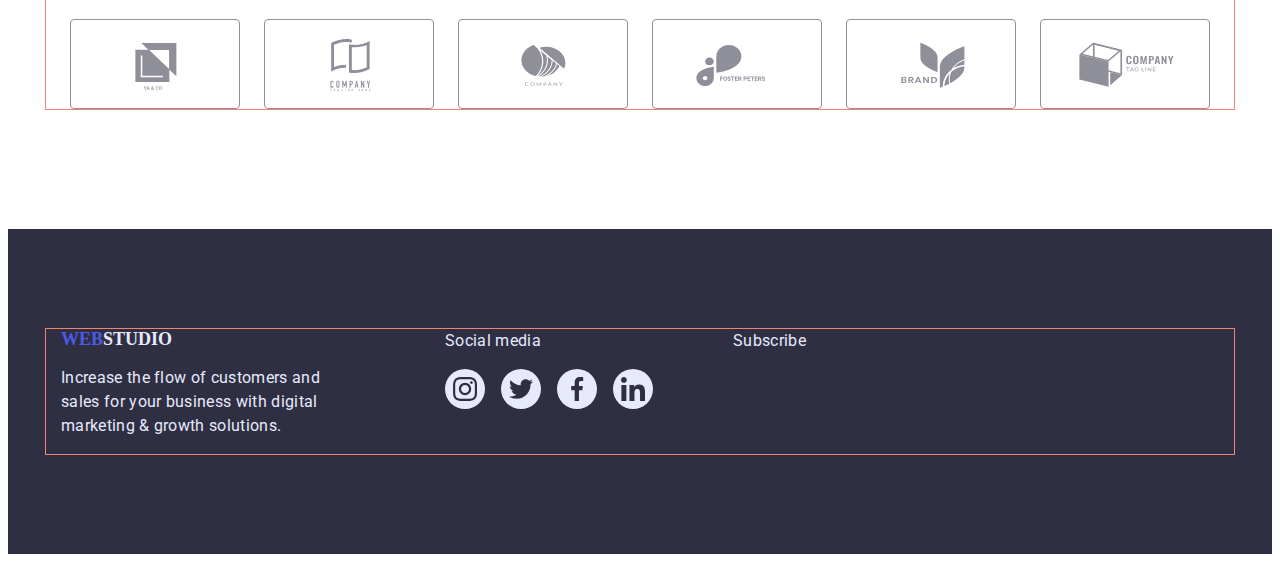
==== commit 2cc307e5: "footer" ====
--- a/index.html
+++ b/index.html
@@ -367,14 +367,48 @@
     </main>
 
     <footer class="footer">
-      <div class="container">
-        <a class="logo link" href=""
-          >WEB<span class="logo-light">STUDIO</span></a
-        >
-        <p class="foot">
-          Increase the flow of customers and sales for your business with
-          digital marketing & growth solutions.
-        </p>
+      <div class="container footer-contacts">
+        <div class="footer-info">
+          <a class="logo link" href=""
+            >WEB<span class="logo-light">STUDIO</span></a
+          >
+          <p class="footer-foot-text foot">
+            Increase the flow of customers and sales for your business with
+            digital marketing & growth solutions.
+          </p>
+        </div>
+        <div class="footer-media">
+          <p class="footer-media-text foot">Social media</p>
+          <ul class="footer-media-list">
+            <li class="footer-media-item">
+              <a href="" class="footer-media-link"
+                ><svg class="footer-media-icon" width="24" height="24">
+                  <use href="./images/icons.svg#icon-instagram"></use></svg
+              ></a>
+            </li>
+            <li class="footer-media-item">
+              <a href="" class="footer-media-link"
+                ><svg class="footer-media-icon" width="24" height="24">
+                  <use href="./images/icons.svg#icon-twitter"></use></svg
+              ></a>
+            </li>
+            <li class="footer-media-item">
+              <a href="" class="footer-media-link"
+                ><svg class="footer-media-icon" width="24" height="24">
+                  <use href="./images/icons.svg#icon-facebook"></use></svg
+              ></a>
+            </li>
+            <li class="footer-media-item">
+              <a href="" class="footer-media-link"
+                ><svg class="footer-media-icon" width="24" height="24">
+                  <use href="./images/icons.svg#icon-linkedin"></use></svg
+              ></a>
+            </li>
+          </ul>
+        </div>
+        <div class="footer-subscribe">
+          <p class="footer-subscribe-text foot">Subscribe</p>
+        </div>
       </div>
     </footer>
   </body>
--- a/css/styles.css
+++ b/css/styles.css
@@ -171,7 +171,6 @@
   display: block;
   padding-top: 21px;
   padding-bottom: 21px;
-
   font-weight: 500;
   font-size: 16px;
   line-height: 1.5;
@@ -181,6 +180,14 @@
 
 .header-menu-link.current {
   color: var(--pressed-state-color);
+}
+
+.header-menu-link.current::after {
+  display: block;
+  content: "";
+  border-bottom: 4px solid currentColor;
+  border-radius: 2px;
+  /* margin-top: 20px; */
 }
 
 .header-menu-link:active {
@@ -453,6 +460,14 @@
   padding-bottom: 100px;
 }
 
+.footer-contacts {
+  display: flex;
+}
+
+.footer-info {
+  margin-right: 120px;
+}
+
 .footer-logo {
 }
 
@@ -464,7 +479,58 @@
   text-align: left;
   color: var(--accent-color);
   max-width: var(--max-width);
+
+  margin-bottom: 16px;
+}
+
+.footer-foot-text {
   margin-top: 16px;
+}
+
+.footer-media {
+  text-align: center;
+  margin-bottom: var(--margin-bottom-text);
+  margin-right: 80px;
+}
+
+.footer-media-text {
+}
+
+.footer-media-list {
+  display: flex;
+  justify-content: center;
+}
+
+.footer-media-item {
+}
+
+.footer-media-item + .footer-media-item {
+  margin-left: 16px;
+}
+
+.footer-media-link {
+  display: flex;
+  justify-content: center;
+  align-items: center;
+  width: 40px;
+  height: 40px;
+  background-color: var(--accent-color);
+  border-radius: 50%;
+  fill: var(--dark-color);
+}
+
+.footer-media-link:hover {
+  background-color: var(--primarybrand-color);
+  fill: var(--accent-color);
+}
+
+.footer-media-icon {
+}
+
+.footer-subscribe {
+}
+
+.footer-subscribe-text {
 }
 
 /*! ----------PORTFOLIO -------*/
